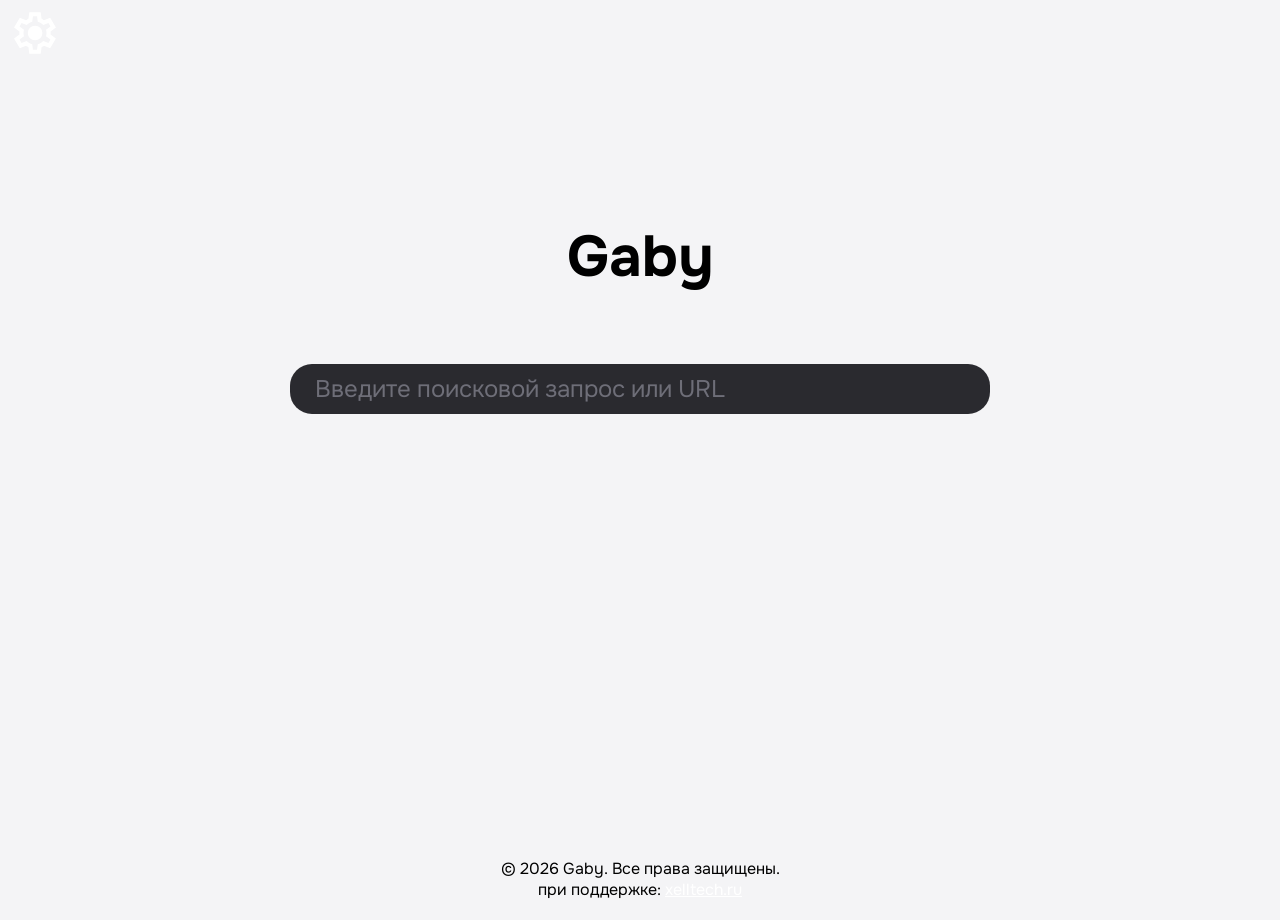
==== index.html @ 6256533e "Крупный редизайн браузера и поисковой системы. Версия : 1.1" ====
<!DOCTYPE html>
<html lang="ru">
<head>
    <meta charset="UTF-8">
    <meta name="viewport" content="width=device-width, initial-scale=1.0">
    <meta name="descripton" content="Home">
    <meta name="keywords" content="Home, Search">
    <link rel="icon" href="fhoto/G.svg">
    <link rel="stylesheet" href="style.css">
    <script src="main.js" defer type="text/javascript"></script>
    <title>Home page</title>
</head>
<body class="темная">
    <section id="informatiion">
    <h2 id="time" class="hidden2"></h2>
    <h3 id="date"></h3>
    <h3 id="curses"></h3>
    </section>
    <h1 id="gaby">Gaby</h1>
    <section id="search">
        <div id="searchValue">
    <input type="text" id="input" placeholder="Введите поисковой запрос или URL" autocomplete="off" autocapitalize="off" spellcheck="false">
    <button id="result"><svg viewBox="0 0 24 24" fill="none" stroke="#e8e8ec" stroke-width="2.2" stroke-linecap="round" stroke-linejoin="round" class="svgS">
                        <circle cx="11" cy="11" r="7"></circle>
                        <path d="M21 21l-4.35-4.35"></path>
                        </svg></button>
    </div>
    </section>
    <div id="rates"></div>
    <div id="menuDiv">
    <button id="menu">
        <svg class="svg" xmlns="http://www.w3.org/2000/svg" height="50px" viewBox="0 -960 960 960" width="50px" fill="#ffffff"><path d="m370-80-16-128q-13-5-24.5-12T307-235l-119 50L78-375l103-78q-1-7-1-13.5v-27q0-6.5 1-13.5L78-585l110-190 119 50q11-8 23-15t24-12l16-128h220l16 128q13 5 24.5 12t22.5 15l119-50 110 190-103 78q1 7 1 13.5v27q0 6.5-2 13.5l103 78-110 190-118-50q-11 8-23 15t-24 12L590-80H370Zm70-80h79l14-106q31-8 57.5-23.5T639-327l99 41 39-68-86-65q5-14 7-29.5t2-31.5q0-16-2-31.5t-7-29.5l86-65-39-68-99 42q-22-23-48.5-38.5T533-694l-13-106h-79l-14 106q-31 8-57.5 23.5T321-633l-99-41-39 68 86 64q-5 15-7 30t-2 32q0 16 2 31t7 30l-86 65 39 68 99-42q22 23 48.5 38.5T427-266l13 106Zm42-180q58 0 99-41t41-99q0-58-41-99t-99-41q-59 0-99.5 41T342-480q0 58 40.5 99t99.5 41Zm-2-140Z"/></svg>
    </button>
        <section id="list" class="hidden">
            <button id="tools">Инструменты</button>
                    <button id="Theme">Смена темы</button>
                    <label id="clockLabel">Часы
                    <input type="checkbox" id="clock" class="switcher">
                    </label>
                    <label id="dateLabel">Дата
                    <input type="checkbox" id="chDate" class="switcher">
                    </label>
                    <label id="cursLabel">Курсы валют
                    <input type="checkbox" id="chCurs" class="switcher">
                    </label>
        </section>
</div>
<footer>
   <p>© 2026 Gaby. Все права защищены.</p>
   <p>при поддержке: <a href="https://xelltech.ru/">xelltech.ru</a></p>
</footer>
    <script src="Summary.js"></script>
    <script src="browse.js" type="text/javascript"></script>
</body>
</html>
---- style.css ----
@import url('https://fonts.googleapis.com/css2?family=Onest:wght@400;500;700&display=swap');
* {
transition: all 0.3s ease;
font-family: 'Onest', 'sans-serif';
margin: 0;
padding: 0;
box-sizing: border-box;
}
body {
font-family: 'Courier New', Courier, monospace;
min-height: 100vh;
background-color: #f4f4f6;
color: #000000;
transition: all 0.6s ease;
overflow-x: hidden;
margin: 0;
padding: 0;
}
.темная {
background-color: #1a1a1d;
color: #ffffff; 
}
.скрыт {
height: 0 !important;
max-height: 0 !important;
margin: 0 !important;
padding: 0 !important;
border-width: 0 !important;
transform: translateX(-150%);
}
#calk {
margin: 5px;
border: solid black 4px;
border-radius: 5px;
max-width: 200px;
height: 60px;
font-size: 10px;
background-color: #27272700;
transition: all 0.3s ease;
}
#calk:hover {
background-color: #8c8c8c;
}
#calk:active {
transform: scale(0.95);
}
#group {
display: flex;
flex-wrap: wrap;
flex-shrink: 1;
margin-left: 7px;
margin-top: 2px;
margin-bottom: 1px;
border-radius: 10px;
max-width: 200px;
min-width: 280px;
border: solid black 5px;
background-color: rgb(120, 120, 120);
max-height: 500px;
transition: transform 0.3s ease, opacity 0.8s ease, visibility 0.8s ease, background-color 0.3s ease, max-height 0.3s ease-in-out;
}
#group:hover {
background-color: rgb(95, 95, 95)y;
}
#search {
display: flex;
flex-direction: column;
align-items: center;
justify-content: center; 
text-align: center;
padding: 10px;
margin: 60px auto 0 auto;
color: white;
max-width: 600px;
border-radius: 15px;
}
#input {
width: 700px;
height: 50px;
font-size: 24px;
background-color: #2a2a2f;
outline: none;
padding-left: 25px;
overflow: scroll;
border-radius: 22px;
border: none;
color: #6e6e78;
transition: transform 0.3s ease, background-color 0.3s ease;
}
#input::placeholder {
color: #6e6e78;
}
#sites {
display: flex;
flex-wrap: wrap;
flex-grow: 0;
margin-top: 15px;
justify-content: center;
gap: 15px;
flex-direction: row;
max-width: 600px;
height: 70px;
}
.sites {
max-width: 50px;
max-height: 50px;
border-radius: 50%;
transition: all 0.2s ease;
border: solid black 5px;
&:hover{
transform: scale(1.05);
}
&:active {
transform: scale(0.95);
    }
&:hover {
box-shadow: 5px 2px 10px rgba(0, 0, 0, 0.8);
}
}
::placeholder {
color: white;
}
h1 {
font-family: Oswald;
}
#result {
display: flex;
align-items: center;
justify-content: center;
width: 50px;
height: 50px;
position: absolute;
left: 1320px;
background: #2a2a2f;
border-radius: 50%;
font-size: 20px;
border: none;
}
.svgS {
height: 25px;
width: 25px;
}
#list {
display: flex;
flex-direction: column;
gap: 5px;
list-style: square;
padding: 5px;
background-color: #2a2a2f;
color: #ffffff;
max-width: 100px;
border-radius: 5px;
transition: transform 0.3s ease, opacity 0.4s ease, visibility 0.5s ease, background-color 0.3s ease, box-shadow 0.3s ease;
transform: translateX(0);
min-width: 150px;
width: auto;
height: auto;
&:hover {
box-shadow: 7px 5px 10px rgba(0, 0, 0, 0.8);
}
}
#list.hidden {
transform: translateX(-150%);
opacity: 0;
visibility: hidden;
}
#searchValue {
display: flex;
flex-direction: row;
flex-wrap: wrap;
}
button {
border: none;
height: 24px;
border-radius: 9px;
background: #7A7A7A;
color: #ffffff;
transition: all 0.8s ease;
&:hover {
background-color: #4d4d4d;
transition: all 0.2s ease;
transform: scale(102%);
}
}
#menu {
  /* 1. Полностью сбрасываем стили кнопки */
  padding: 0;
  border: none;
  background: transparent;
  cursor: pointer;

  width: 60px;
  height: 60px;
}

#menu img {
  width: 100%;
  height: 100%;
  transition: all 0.3s ease;
  transform-origin: center center; /* 🔑 Ось вращения ровно по центру картинки */
}

/* 3. Вращаем картинку при нажатии */
#menu:active img {
  transform: rotate(360deg);
}
#menuDiv {
position: fixed;
left: 5px;
top: 5px;
}
#time {
position: relative;
font-size: 90px;
height: auto;
text-align: center;
padding: 0;
margin-bottom: 0;
margin-top: 0px;
margin-left: 10px;
margin-right: 10px;
transition: all 0.3s ease;
}
#href {
background-color: #4d4d4d;
border: solid 3px #000000;
border-radius: 7px;
min-width: 70px;
min-height: 20px;
}
#clockLabel {
color: #ffffff;
text-align: center;
font-size: 18px;
font-weight: 500;
}
#gaby {
font-family: 'Onest', 'sans-serif';
font-size: 3.6rem;
font-weight: 700;
text-align: center;
cursor: default;
user-select: none;
}
footer {
position: absolute;
text-align: center;
left: 0;
right: 0;
bottom: 0;
}
a {
color: #ffffff;
}
#informatiion {
display: flex;
margin-left: auto;
margin-right: auto;
margin-top: 20px;
flex-direction: column;
height: 200px;
max-width: 450px;
border-radius: 15px;
text-align: center;  
padding: auto;
}
.profile {
position: absolute;
right: 8px;
top: 8px;
border-radius: 7px;
border: none;
width: 100px;
height: 40px;
background-color: #99c3ff;
}
#cursLabel {
font-size: 14px;
text-align: left;
}
@media(max-width: 780px) {
#time {
font-size: 48px;
margin-top: 5px;
margin-left: 5px;
margin-right: 5px;
transition: all 0.5s ease;
    }
#gaby {
font-size: 36px;
font-weight: 300;
margin: 40px 0 0 0 ;
}
#date {
font-size: 18px;
padding: 0;
transition: all 1s ease;
    }
#informatiion {
width: 240px;
margin: 25px auto 0 auto;
max-height: 100px;
    }
.sites {
max-width: 40px;
max-height: 40px;
    }
#input {
height: 40px;
width: auto;
font-size: 24px;
    }
#result {
position: absolute;
left: 370px;
min-width: 50px;
max-width: 70px;
font-size: 18px;
}
#sear {
width: 35px;
cursor: pointer;
height: 35px;
}
#list {
min-width: 100px;
padding-top: 0;
padding: 1px;
height: auto;
    }
#search {
margin-top: 100px;
}
#group {
min-width: 250px;
    }
}
#dateLabel {
color: #ffffff;
text-align: center;
font-size: 18px;
}
.switcher {
position: relative;
width: 50px;
padding: 2px;
float: right;
height: 24px;
border-radius: 20px;
background-color: #8f8f96;
appearance: none;
transition: all 0.3s ease;
}
.switcher:checked {
background-color: #c5882d;
transition: all 0.3s ease;transition: all 0.3s ease;
}
.switcher::before {
content: "";
transition: all 0.3s ease;
position: absolute;
width: 23px;
top: 1px;
height: 22px;
border-radius: 50%;
background-color: #ffffff;
}
.switcher:checked::before {
transform: translateX(25px);
transition: all 0.3s ease;
}
#weatherLabel {
text-align: center;
font-size: 18px;
font-weight: 500;
margin: 0;
}
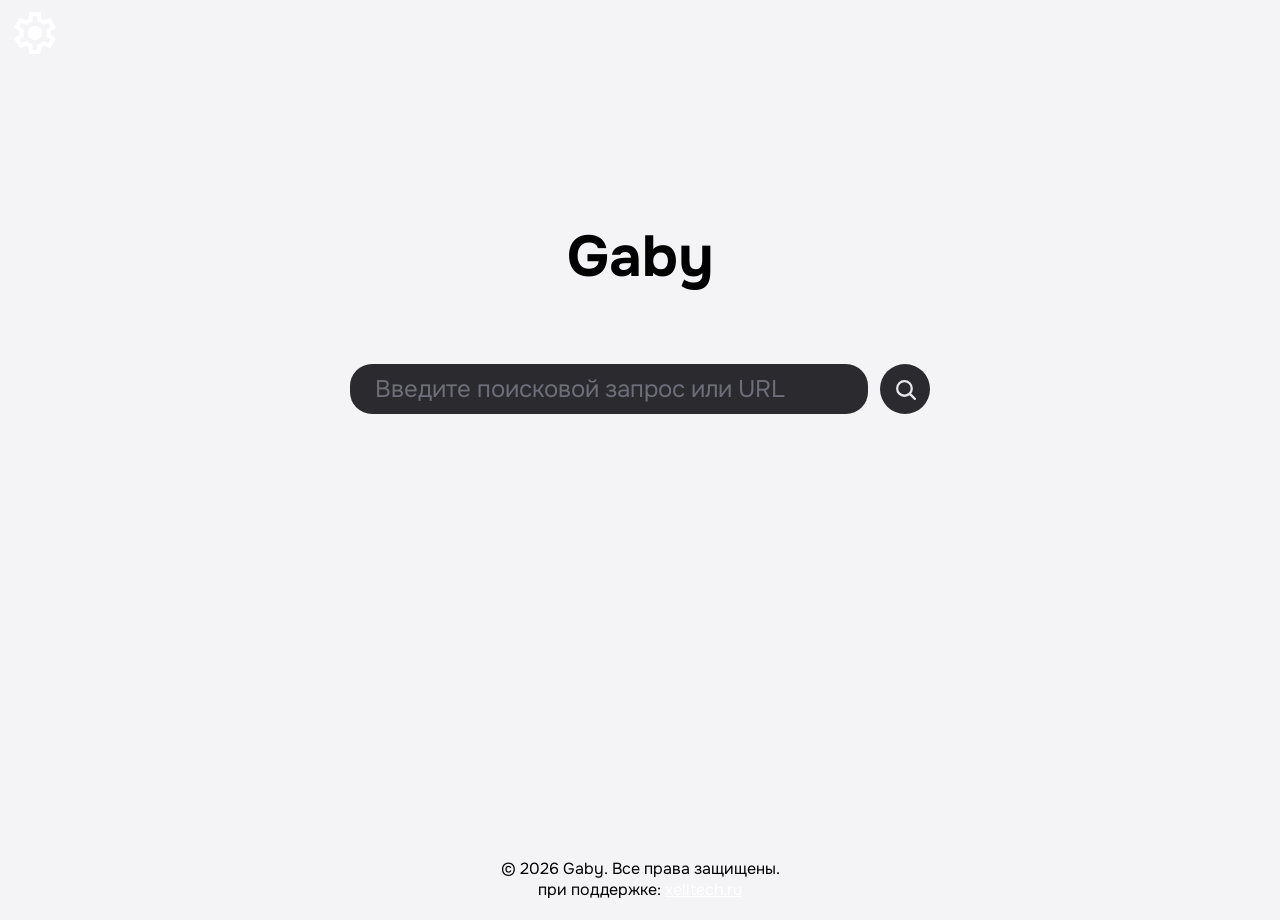
==== commit 96006a64: "Добавлен адаптив на галвную страницу и улучшены стили" ====
--- a/index.html
+++ b/index.html
@@ -3,8 +3,8 @@
 <head>
     <meta charset="UTF-8">
     <meta name="viewport" content="width=device-width, initial-scale=1.0">
-    <meta name="descripton" content="Home">
-    <meta name="keywords" content="Home, Search">
+    <meta name="descripton" content="Gaby — минималистичный браузер со встроенным ИИ, полной анонимностью и отключаемой историей. Никакой рекламы, максимальная скорость.">
+    <meta name="keywords" content="Приватный, безопасный, быстрый, простой, минималистичный">
     <link rel="icon" href="fhoto/G.svg">
     <link rel="stylesheet" href="style.css">
     <script src="main.js" defer type="text/javascript"></script>
--- a/style.css
+++ b/style.css
@@ -1,377 +1,364 @@
 @import url('https://fonts.googleapis.com/css2?family=Onest:wght@400;500;700&display=swap');
+
 * {
-transition: all 0.3s ease;
-font-family: 'Onest', 'sans-serif';
-margin: 0;
-padding: 0;
-box-sizing: border-box;
-}
+    transition: all 0.3s ease;
+    font-family: 'Onest', 'sans-serif';
+    margin: 0;
+    padding: 0;
+    box-sizing: border-box;
+}
+
 body {
-font-family: 'Courier New', Courier, monospace;
-min-height: 100vh;
-background-color: #f4f4f6;
-color: #000000;
-transition: all 0.6s ease;
-overflow-x: hidden;
-margin: 0;
-padding: 0;
-}
+    font-family: 'Courier New', Courier, monospace;
+    min-height: 100vh;
+    background-color: #f4f4f6;
+    color: #000000;
+    transition: all 0.6s ease;
+    overflow-x: hidden;
+    margin: 0;
+    padding: 0;
+}
+
 .темная {
-background-color: #1a1a1d;
-color: #ffffff; 
-}
+    background-color: #1a1a1d;
+    color: #ffffff; 
+}
+
 .скрыт {
-height: 0 !important;
-max-height: 0 !important;
-margin: 0 !important;
-padding: 0 !important;
-border-width: 0 !important;
-transform: translateX(-150%);
-}
+    height: 0 !important;
+    max-height: 0 !important;
+    margin: 0 !important;
+    padding: 0 !important;
+    border-width: 0 !important;
+    transform: translateX(-150%);
+}
+
 #calk {
-margin: 5px;
-border: solid black 4px;
-border-radius: 5px;
-max-width: 200px;
-height: 60px;
-font-size: 10px;
-background-color: #27272700;
-transition: all 0.3s ease;
-}
-#calk:hover {
-background-color: #8c8c8c;
-}
-#calk:active {
-transform: scale(0.95);
-}
+    margin: 5px;
+    border: solid black 4px;
+    border-radius: 5px;
+    max-width: 200px;
+    height: 60px;
+    font-size: 10px;
+    background-color: #27272700;
+    transition: all 0.3s ease;
+}
+
+#calk:hover { background-color: #8c8c8c; }
+#calk:active { transform: scale(0.95); }
+
 #group {
-display: flex;
-flex-wrap: wrap;
-flex-shrink: 1;
-margin-left: 7px;
-margin-top: 2px;
-margin-bottom: 1px;
-border-radius: 10px;
-max-width: 200px;
-min-width: 280px;
-border: solid black 5px;
-background-color: rgb(120, 120, 120);
-max-height: 500px;
-transition: transform 0.3s ease, opacity 0.8s ease, visibility 0.8s ease, background-color 0.3s ease, max-height 0.3s ease-in-out;
-}
-#group:hover {
-background-color: rgb(95, 95, 95)y;
-}
+    display: flex;
+    flex-wrap: wrap;
+    flex-shrink: 1;
+    margin-left: 7px;
+    margin-top: 2px;
+    margin-bottom: 1px;
+    border-radius: 10px;
+    max-width: 200px;
+    min-width: 280px;
+    border: solid black 5px;
+    background-color: rgb(120, 120, 120);
+    max-height: 500px;
+    transition: transform 0.3s ease, opacity 0.8s ease, visibility 0.8s ease, background-color 0.3s ease, max-height 0.3s ease-in-out;
+}
+
+#group:hover { background-color: rgb(95, 95, 95); }
+
 #search {
-display: flex;
-flex-direction: column;
-align-items: center;
-justify-content: center; 
-text-align: center;
-padding: 10px;
-margin: 60px auto 0 auto;
-color: white;
-max-width: 600px;
-border-radius: 15px;
-}
+    display: flex;
+    flex-direction: column;
+    align-items: center;
+    justify-content: center; 
+    text-align: center;
+    padding: 10px;
+    margin: 60px auto 0 auto;
+    color: white;
+    max-width: 600px;
+    border-radius: 15px;
+}
+
+#searchValue {
+    display: flex;
+    flex-direction: row;
+    flex-wrap: nowrap;
+    align-items: center;
+    justify-content: center;
+    gap: 12px;
+    width: 100%;
+}
+
 #input {
-width: 700px;
-height: 50px;
-font-size: 24px;
-background-color: #2a2a2f;
-outline: none;
-padding-left: 25px;
-overflow: scroll;
-border-radius: 22px;
-border: none;
-color: #6e6e78;
-transition: transform 0.3s ease, background-color 0.3s ease;
-}
-#input::placeholder {
-color: #6e6e78;
-}
+    flex: 1;
+    min-width: 0;
+    height: 50px;
+    font-size: 24px;
+    background-color: #2a2a2f;
+    outline: none;
+    padding-left: 25px;
+    overflow: scroll;
+    border-radius: 22px;
+    border: none;
+    color: #6e6e78;
+    transition: transform 0.3s ease, background-color 0.3s ease;
+}
+
+#input::placeholder { color: #6e6e78; }
+
+#result {
+    display: flex;
+    align-items: center;
+    justify-content: center;
+    width: 50px;
+    height: 50px;
+    flex-shrink: 0;
+    background: #2a2a2f;
+    border-radius: 50%;
+    font-size: 20px;
+    border: none;
+    cursor: pointer;
+}
+
+#result:hover {
+    background-color: #4d4d4d;
+    transform: scale(1.05);
+}
+
+#result:active {
+    transform: scale(0.98);
+}
+
+.svgS {
+    height: 25px;
+    width: 25px;
+}
+
 #sites {
-display: flex;
-flex-wrap: wrap;
-flex-grow: 0;
-margin-top: 15px;
-justify-content: center;
-gap: 15px;
-flex-direction: row;
-max-width: 600px;
-height: 70px;
-}
+    display: flex;
+    flex-wrap: wrap;
+    flex-grow: 0;
+    margin-top: 15px;
+    justify-content: center;
+    gap: 15px;
+    flex-direction: row;
+    max-width: 600px;
+    height: 70px;
+}
+
 .sites {
-max-width: 50px;
-max-height: 50px;
-border-radius: 50%;
-transition: all 0.2s ease;
-border: solid black 5px;
-&:hover{
-transform: scale(1.05);
-}
-&:active {
-transform: scale(0.95);
-    }
-&:hover {
-box-shadow: 5px 2px 10px rgba(0, 0, 0, 0.8);
-}
-}
-::placeholder {
-color: white;
-}
-h1 {
-font-family: Oswald;
-}
-#result {
-display: flex;
-align-items: center;
-justify-content: center;
-width: 50px;
-height: 50px;
-position: absolute;
-left: 1320px;
-background: #2a2a2f;
-border-radius: 50%;
-font-size: 20px;
-border: none;
-}
-.svgS {
-height: 25px;
-width: 25px;
-}
+    max-width: 50px;
+    max-height: 50px;
+    border-radius: 50%;
+    transition: all 0.2s ease;
+    border: solid black 5px;
+}
+
+.sites:hover {
+    transform: scale(1.05);
+    box-shadow: 5px 2px 10px rgba(0, 0, 0, 0.8);
+}
+
+.sites:active { transform: scale(0.95); }
+
+::placeholder { color: white; }
+
+h1 { font-family: Oswald; }
+
 #list {
-display: flex;
-flex-direction: column;
-gap: 5px;
-list-style: square;
-padding: 5px;
-background-color: #2a2a2f;
-color: #ffffff;
-max-width: 100px;
-border-radius: 5px;
-transition: transform 0.3s ease, opacity 0.4s ease, visibility 0.5s ease, background-color 0.3s ease, box-shadow 0.3s ease;
-transform: translateX(0);
-min-width: 150px;
-width: auto;
-height: auto;
-&:hover {
-box-shadow: 7px 5px 10px rgba(0, 0, 0, 0.8);
-}
-}
+    display: flex;
+    flex-direction: column;
+    gap: 5px;
+    list-style: square;
+    padding: 5px;
+    background-color: #2a2a2f;
+    color: #ffffff;
+    max-width: 100px;
+    border-radius: 5px;
+    transition: transform 0.3s ease, opacity 0.4s ease, visibility 0.5s ease, background-color 0.3s ease, box-shadow 0.3s ease;
+    transform: translateX(0);
+    min-width: 150px;
+    width: auto;
+    height: auto;
+}
+
+#list:hover { box-shadow: 7px 5px 10px rgba(0, 0, 0, 0.8); }
+
 #list.hidden {
-transform: translateX(-150%);
-opacity: 0;
-visibility: hidden;
-}
-#searchValue {
-display: flex;
-flex-direction: row;
-flex-wrap: wrap;
-}
+    transform: translateX(-150%);
+    opacity: 0;
+    visibility: hidden;
+}
+
 button {
-border: none;
-height: 24px;
-border-radius: 9px;
-background: #7A7A7A;
-color: #ffffff;
-transition: all 0.8s ease;
-&:hover {
-background-color: #4d4d4d;
-transition: all 0.2s ease;
-transform: scale(102%);
-}
-}
+    border: none;
+    height: 24px;
+    border-radius: 9px;
+    background: #7A7A7A;
+    color: #ffffff;
+    transition: all 0.8s ease;
+}
+
+button:hover {
+    background-color: #4d4d4d;
+    transition: all 0.2s ease;
+    transform: scale(102%);
+}
+
 #menu {
-  /* 1. Полностью сбрасываем стили кнопки */
-  padding: 0;
-  border: none;
-  background: transparent;
-  cursor: pointer;
-
-  width: 60px;
-  height: 60px;
+    padding: 0;
+    border: none;
+    background: transparent;
+    cursor: pointer;
+    width: 60px;
+    height: 60px;
 }
 
 #menu img {
-  width: 100%;
-  height: 100%;
-  transition: all 0.3s ease;
-  transform-origin: center center; /* 🔑 Ось вращения ровно по центру картинки */
-}
-
-/* 3. Вращаем картинку при нажатии */
-#menu:active img {
-  transform: rotate(360deg);
-}
+    width: 100%;
+    height: 100%;
+    transition: all 0.3s ease;
+    transform-origin: center center;
+}
+
+#menu:active img { transform: rotate(360deg); }
+
 #menuDiv {
-position: fixed;
-left: 5px;
-top: 5px;
-}
+    position: fixed;
+    left: 5px;
+    top: 5px;
+    z-index: 100;
+}
+
 #time {
-position: relative;
-font-size: 90px;
-height: auto;
-text-align: center;
-padding: 0;
-margin-bottom: 0;
-margin-top: 0px;
-margin-left: 10px;
-margin-right: 10px;
-transition: all 0.3s ease;
-}
+    position: relative;
+    font-size: 90px;
+    height: auto;
+    text-align: center;
+    padding: 0;
+    margin-bottom: 0;
+    margin-top: 0px;
+    margin-left: 10px;
+    margin-right: 10px;
+    transition: all 0.3s ease;
+}
+
 #href {
-background-color: #4d4d4d;
-border: solid 3px #000000;
-border-radius: 7px;
-min-width: 70px;
-min-height: 20px;
-}
+    background-color: #4d4d4d;
+    border: solid 3px #000000;
+    border-radius: 7px;
+    min-width: 70px;
+    min-height: 20px;
+}
+
 #clockLabel {
-color: #ffffff;
-text-align: center;
-font-size: 18px;
-font-weight: 500;
-}
+    color: #ffffff;
+    text-align: center;
+    font-size: 18px;
+    font-weight: 500;
+}
+
 #gaby {
-font-family: 'Onest', 'sans-serif';
-font-size: 3.6rem;
-font-weight: 700;
-text-align: center;
-cursor: default;
-user-select: none;
-}
+    font-family: 'Onest', 'sans-serif';
+    font-size: 3.6rem;
+    font-weight: 700;
+    text-align: center;
+    cursor: default;
+    user-select: none;
+}
+
 footer {
-position: absolute;
-text-align: center;
-left: 0;
-right: 0;
-bottom: 0;
-}
-a {
-color: #ffffff;
-}
+    position: absolute;
+    text-align: center;
+    left: 0;
+    right: 0;
+    bottom: 0;
+}
+
+a { color: #ffffff; }
+
 #informatiion {
-display: flex;
-margin-left: auto;
-margin-right: auto;
-margin-top: 20px;
-flex-direction: column;
-height: 200px;
-max-width: 450px;
-border-radius: 15px;
-text-align: center;  
-padding: auto;
-}
+    display: flex;
+    margin-left: auto;
+    margin-right: auto;
+    margin-top: 20px;
+    flex-direction: column;
+    height: 200px;
+    max-width: 450px;
+    border-radius: 15px;
+    text-align: center;  
+    padding: auto;
+}
+
 .profile {
-position: absolute;
-right: 8px;
-top: 8px;
-border-radius: 7px;
-border: none;
-width: 100px;
-height: 40px;
-background-color: #99c3ff;
-}
+    position: absolute;
+    right: 8px;
+    top: 8px;
+    border-radius: 7px;
+    border: none;
+    width: 100px;
+    height: 40px;
+    background-color: #99c3ff;
+}
+
 #cursLabel {
-font-size: 14px;
-text-align: left;
-}
-@media(max-width: 780px) {
-#time {
-font-size: 48px;
-margin-top: 5px;
-margin-left: 5px;
-margin-right: 5px;
-transition: all 0.5s ease;
-    }
-#gaby {
-font-size: 36px;
-font-weight: 300;
-margin: 40px 0 0 0 ;
-}
-#date {
-font-size: 18px;
-padding: 0;
-transition: all 1s ease;
-    }
-#informatiion {
-width: 240px;
-margin: 25px auto 0 auto;
-max-height: 100px;
-    }
-.sites {
-max-width: 40px;
-max-height: 40px;
-    }
-#input {
-height: 40px;
-width: auto;
-font-size: 24px;
-    }
-#result {
-position: absolute;
-left: 370px;
-min-width: 50px;
-max-width: 70px;
-font-size: 18px;
-}
-#sear {
-width: 35px;
-cursor: pointer;
-height: 35px;
-}
-#list {
-min-width: 100px;
-padding-top: 0;
-padding: 1px;
-height: auto;
-    }
-#search {
-margin-top: 100px;
-}
-#group {
-min-width: 250px;
-    }
-}
+    font-size: 14px;
+    text-align: left;
+}
+
 #dateLabel {
-color: #ffffff;
-text-align: center;
-font-size: 18px;
-}
+    color: #ffffff;
+    text-align: center;
+    font-size: 18px;
+}
+
 .switcher {
-position: relative;
-width: 50px;
-padding: 2px;
-float: right;
-height: 24px;
-border-radius: 20px;
-background-color: #8f8f96;
-appearance: none;
-transition: all 0.3s ease;
-}
+    position: relative;
+    width: 50px;
+    padding: 2px;
+    float: right;
+    height: 24px;
+    border-radius: 20px;
+    background-color: #8f8f96;
+    appearance: none;
+    transition: all 0.3s ease;
+}
+
 .switcher:checked {
-background-color: #c5882d;
-transition: all 0.3s ease;transition: all 0.3s ease;
-}
+    background-color: #c5882d;
+    transition: all 0.3s ease;
+}
+
 .switcher::before {
-content: "";
-transition: all 0.3s ease;
-position: absolute;
-width: 23px;
-top: 1px;
-height: 22px;
-border-radius: 50%;
-background-color: #ffffff;
-}
-.switcher:checked::before {
-transform: translateX(25px);
-transition: all 0.3s ease;
-}
+    content: "";
+    transition: all 0.3s ease;
+    position: absolute;
+    width: 23px;
+    top: 1px;
+    height: 22px;
+    border-radius: 50%;
+    background-color: #ffffff;
+}
+
+.switcher:checked::before { transform: translateX(25px); }
+
 #weatherLabel {
-text-align: center;
-font-size: 18px;
-font-weight: 500;
-margin: 0;
+    text-align: center;
+    font-size: 18px;
+    font-weight: 500;
+    margin: 0;
+}
+
+/* ========== ТОЛЬКО ТЕЛЕФОНЫ (до 780px) ========== */
+@media (max-width: 780px) {
+    #search { margin-top: 80px; }
+    #searchValue { gap: 8px; }
+    #input { height: 40px; font-size: 16px; padding-left: 15px; }
+    #result { width: 40px; height: 40px; }
+    .svgS { height: 20px; width: 20px; }
+    #gaby { font-size: 36px; margin-top: 30px; }
+    #time { font-size: 48px; }
+    .sites { max-width: 40px; max-height: 40px; }
+    #sites { gap: 10px; }
+    #list { min-width: 120px; }
+    #cursLabel, #clockLabel, #dateLabel { font-size: 14px; }
 }
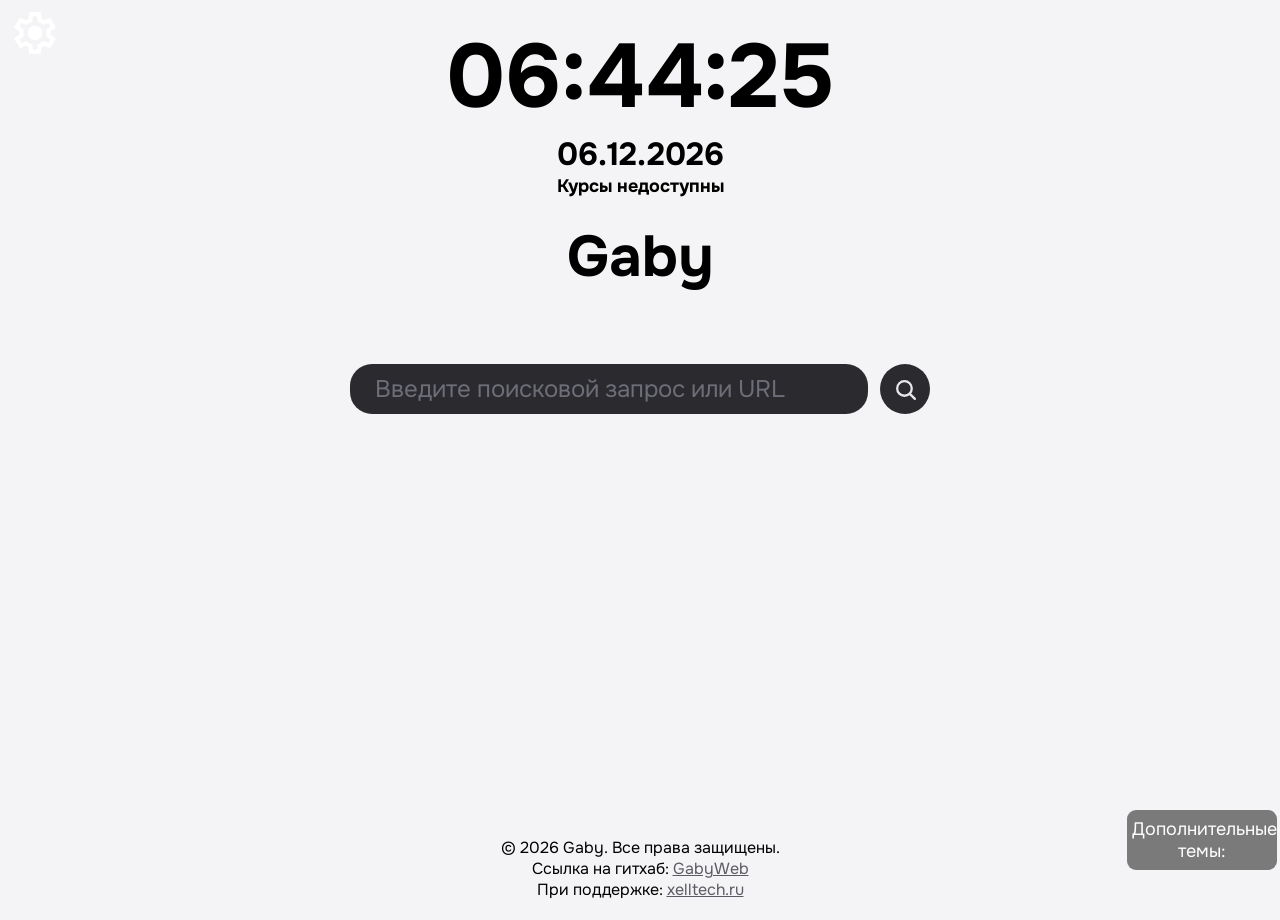
==== commit ed2e3bdb: "Добавлена новая функция, смена кастомный тем. Версияя: 1.1" ====
--- a/index.html
+++ b/index.html
@@ -18,22 +18,23 @@
     </section>
     <h1 id="gaby">Gaby</h1>
     <section id="search">
-        <div id="searchValue">
+        <section id="searchValue">
     <input type="text" id="input" placeholder="Введите поисковой запрос или URL" autocomplete="off" autocapitalize="off" spellcheck="false">
     <button id="result"><svg viewBox="0 0 24 24" fill="none" stroke="#e8e8ec" stroke-width="2.2" stroke-linecap="round" stroke-linejoin="round" class="svgS">
                         <circle cx="11" cy="11" r="7"></circle>
                         <path d="M21 21l-4.35-4.35"></path>
                         </svg></button>
-    </div>
+        </section>
     </section>
     <div id="rates"></div>
-    <div id="menuDiv">
+    <section id="menuDiv">
     <button id="menu">
         <svg class="svg" xmlns="http://www.w3.org/2000/svg" height="50px" viewBox="0 -960 960 960" width="50px" fill="#ffffff"><path d="m370-80-16-128q-13-5-24.5-12T307-235l-119 50L78-375l103-78q-1-7-1-13.5v-27q0-6.5 1-13.5L78-585l110-190 119 50q11-8 23-15t24-12l16-128h220l16 128q13 5 24.5 12t22.5 15l119-50 110 190-103 78q1 7 1 13.5v27q0 6.5-2 13.5l103 78-110 190-118-50q-11 8-23 15t-24 12L590-80H370Zm70-80h79l14-106q31-8 57.5-23.5T639-327l99 41 39-68-86-65q5-14 7-29.5t2-31.5q0-16-2-31.5t-7-29.5l86-65-39-68-99 42q-22-23-48.5-38.5T533-694l-13-106h-79l-14 106q-31 8-57.5 23.5T321-633l-99-41-39 68 86 64q-5 15-7 30t-2 32q0 16 2 31t7 30l-86 65 39 68 99-42q22 23 48.5 38.5T427-266l13 106Zm42-180q58 0 99-41t41-99q0-58-41-99t-99-41q-59 0-99.5 41T342-480q0 58 40.5 99t99.5 41Zm-2-140Z"/></svg>
     </button>
         <section id="list" class="hidden">
-            <button id="tools">Инструменты</button>
-                    <button id="Theme">Смена темы</button>
+                    <label id="themeLabel">Темная тема
+                    <input type="checkbox" id="Theme" class="switcher">
+                    </label>
                     <label id="clockLabel">Часы
                     <input type="checkbox" id="clock" class="switcher">
                     </label>
@@ -44,10 +45,21 @@
                     <input type="checkbox" id="chCurs" class="switcher">
                     </label>
         </section>
-</div>
+    </section>
+    <button id="themes">Дополнительные темы:</button>
+    <section id="divthemes" class="hidden">
+        <aside class="item">Темная</aside>
+        <aside class="item">Светлая</aside>
+        <aside class="item">Светло синяя</aside>
+        <aside class="item">Светло зеленая</aside>
+        <aside class="item">Светло желтая</aside>
+        <aside class="item">Фиолетовая</aside>
+        
+    </section>
 <footer>
    <p>© 2026 Gaby. Все права защищены.</p>
-   <p>при поддержке: <a href="https://xelltech.ru/">xelltech.ru</a></p>
+   <p>Ссылка на гитхаб: <a href="https://github.com/banerlung/Gaby_Web">GabyWeb</a></p>
+   <p>При поддержке: <a href="https://xelltech.ru/">xelltech.ru</a></p>
 </footer>
     <script src="Summary.js"></script>
     <script src="browse.js" type="text/javascript"></script>
--- a/style.css
+++ b/style.css
@@ -19,7 +19,7 @@
     padding: 0;
 }
 
-.темная {
+.dark {
     background-color: #1a1a1d;
     color: #ffffff; 
 }
@@ -172,12 +172,10 @@
     padding: 5px;
     background-color: #2a2a2f;
     color: #ffffff;
-    max-width: 100px;
+    min-width: 160px;
     border-radius: 5px;
     transition: transform 0.3s ease, opacity 0.4s ease, visibility 0.5s ease, background-color 0.3s ease, box-shadow 0.3s ease;
     transform: translateX(0);
-    min-width: 150px;
-    width: auto;
     height: auto;
 }
 
@@ -203,7 +201,9 @@
     transition: all 0.2s ease;
     transform: scale(102%);
 }
-
+label {
+float: left;
+}
 #menu {
     padding: 0;
     border: none;
@@ -251,7 +251,6 @@
 }
 
 #clockLabel {
-    color: #ffffff;
     text-align: center;
     font-size: 18px;
     font-weight: 500;
@@ -274,7 +273,7 @@
     bottom: 0;
 }
 
-a { color: #ffffff; }
+a { color: #5b5b63; }
 
 #informatiion {
     display: flex;
@@ -306,7 +305,6 @@
 }
 
 #dateLabel {
-    color: #ffffff;
     text-align: center;
     font-size: 18px;
 }
@@ -348,7 +346,102 @@
     margin: 0;
 }
 
-/* ========== ТОЛЬКО ТЕЛЕФОНЫ (до 780px) ========== */
+#themeLabel {
+margin-bottom: 15px;
+}
+#themes {
+position: absolute;
+bottom: 30px;
+right: 3px;
+z-index: 3;
+width: 150px;
+cursor: pointer;
+height: 60px;
+font-size: 18px;
+padding: 5px;
+}
+#divthemes {
+position: absolute;
+bottom: 100px;
+padding: 20px;
+right:  5px;
+width: 300px;
+height: 250px;
+background-color: #51515a;
+border-radius: 15px;
+display: grid;
+grid-template-columns: repeat(2, 1fr); /* 3 столбца одинаковой ширины */
+grid-template-rows: repeat(2, 60px);
+gap: 15px;
+}
+.item {
+background-color: #7a7a86;
+width: 130px;
+cursor: pointer;
+height: 60px;
+display: flex;
+justify-content: center;
+align-items: center;
+border-radius: 7px;
+&:hover {
+background-color: #626269;
+    }
+}
+.hidden { 
+opacity: 0;
+visibility: hidden;
+}
+/* ========== ДОПОЛНИТЕЛЬНЫЕ ТЕМЫ ========== */
+body.light-cyan {
+    background: linear-gradient(135deg, #b8e1fc, #d0f0fd);
+    color: #023b66;
+}
+body.light-cyan #input,
+body.light-cyan #result,
+body.light-cyan #list,
+body.light-cyan .item,
+body.light-cyan #divthemes {
+    background-color: #ffffffd0;
+    color: #023b66;
+}
+body.light-green {
+    background: linear-gradient(135deg, #b9fbc0, #a3e4a7);
+    color: #0a3b14;
+}
+body.light-green #input,
+body.light-green #result,
+body.light-green #list,
+body.light-green .item,
+body.light-green #divthemes {
+    background-color: #ffffffd0;
+    color: #0a3b14;
+}
+
+body.light-yellow {
+    background: linear-gradient(135deg, #fff0b5, #ffe084);
+    color: #6b4c00;
+}
+body.light-yellow #input,
+body.light-yellow #result,
+body.light-yellow #list,
+body.light-yellow .item,
+body.light-yellow #divthemes {
+    background-color: #ffffffd0;
+    color: #6b4c00;
+}
+
+body.purple {
+    background: linear-gradient(135deg, #d9b4ff, #c085f0);
+    color: #2a004d;
+}
+body.purple #input,
+body.purple #result,
+body.purple #list,
+body.purple .item,
+body.purple #divthemes {
+    background-color: #ffffffd0;
+    color: #2a004d;
+}
 @media (max-width: 780px) {
     #search { margin-top: 80px; }
     #searchValue { gap: 8px; }
@@ -360,5 +453,5 @@
     .sites { max-width: 40px; max-height: 40px; }
     #sites { gap: 10px; }
     #list { min-width: 120px; }
-    #cursLabel, #clockLabel, #dateLabel { font-size: 14px; }
+    #cursLabel, #clockLabel, #dateLabel { font-size: 14px;}
 }
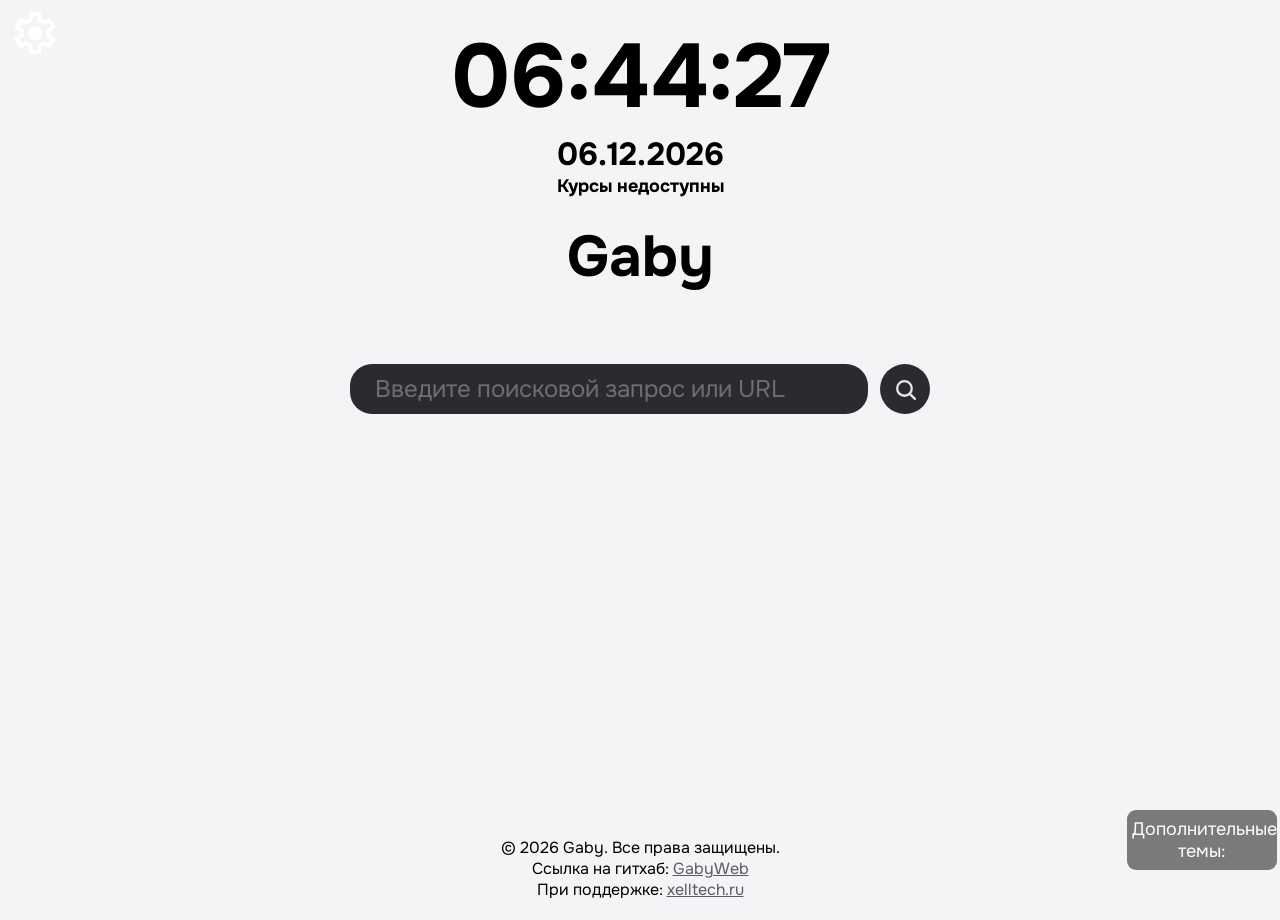
==== commit bd55707a: "оптимизация" ====
--- a/index.html
+++ b/index.html
@@ -32,9 +32,6 @@
         <svg class="svg" xmlns="http://www.w3.org/2000/svg" height="50px" viewBox="0 -960 960 960" width="50px" fill="#ffffff"><path d="m370-80-16-128q-13-5-24.5-12T307-235l-119 50L78-375l103-78q-1-7-1-13.5v-27q0-6.5 1-13.5L78-585l110-190 119 50q11-8 23-15t24-12l16-128h220l16 128q13 5 24.5 12t22.5 15l119-50 110 190-103 78q1 7 1 13.5v27q0 6.5-2 13.5l103 78-110 190-118-50q-11 8-23 15t-24 12L590-80H370Zm70-80h79l14-106q31-8 57.5-23.5T639-327l99 41 39-68-86-65q5-14 7-29.5t2-31.5q0-16-2-31.5t-7-29.5l86-65-39-68-99 42q-22-23-48.5-38.5T533-694l-13-106h-79l-14 106q-31 8-57.5 23.5T321-633l-99-41-39 68 86 64q-5 15-7 30t-2 32q0 16 2 31t7 30l-86 65 39 68 99-42q22 23 48.5 38.5T427-266l13 106Zm42-180q58 0 99-41t41-99q0-58-41-99t-99-41q-59 0-99.5 41T342-480q0 58 40.5 99t99.5 41Zm-2-140Z"/></svg>
     </button>
         <section id="list" class="hidden">
-                    <label id="themeLabel">Темная тема
-                    <input type="checkbox" id="Theme" class="switcher">
-                    </label>
                     <label id="clockLabel">Часы
                     <input type="checkbox" id="clock" class="switcher">
                     </label>
--- a/style.css
+++ b/style.css
@@ -454,4 +454,6 @@
     #sites { gap: 10px; }
     #list { min-width: 120px; }
     #cursLabel, #clockLabel, #dateLabel { font-size: 14px;}
+    #divthemes { display: none; }
+    #themes {display: none;}
 }
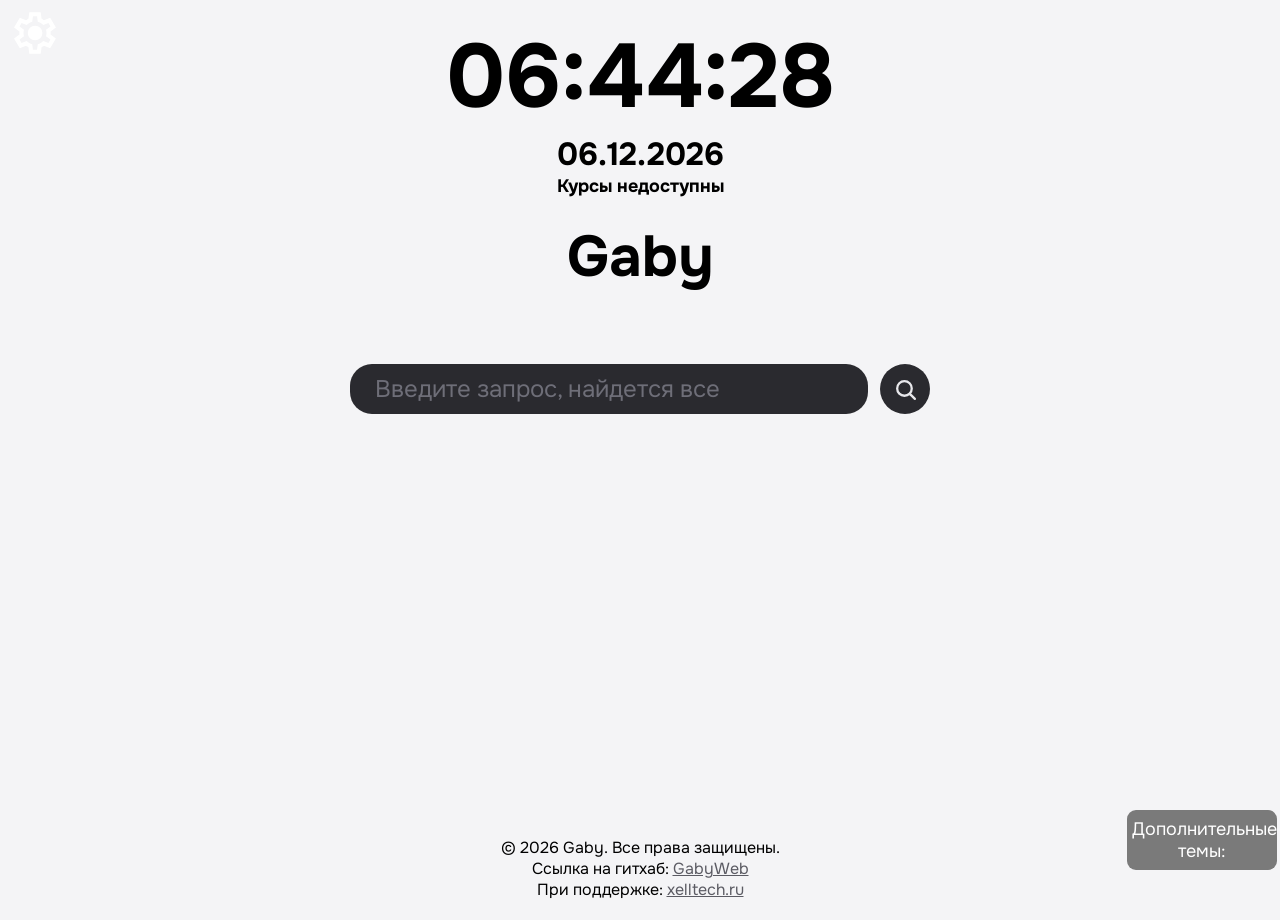
==== commit 8a92b803: "Исправен баг со стилями" ====
--- a/index.html
+++ b/index.html
@@ -19,7 +19,7 @@
     <h1 id="gaby">Gaby</h1>
     <section id="search">
         <section id="searchValue">
-    <input type="text" id="input" placeholder="Введите поисковой запрос или URL" autocomplete="off" autocapitalize="off" spellcheck="false">
+    <input type="text" id="input" placeholder="Введите запрос, найдется все" autocomplete="off" autocapitalize="off" spellcheck="false">
     <button id="result"><svg viewBox="0 0 24 24" fill="none" stroke="#e8e8ec" stroke-width="2.2" stroke-linecap="round" stroke-linejoin="round" class="svgS">
                         <circle cx="11" cy="11" r="7"></circle>
                         <path d="M21 21l-4.35-4.35"></path>
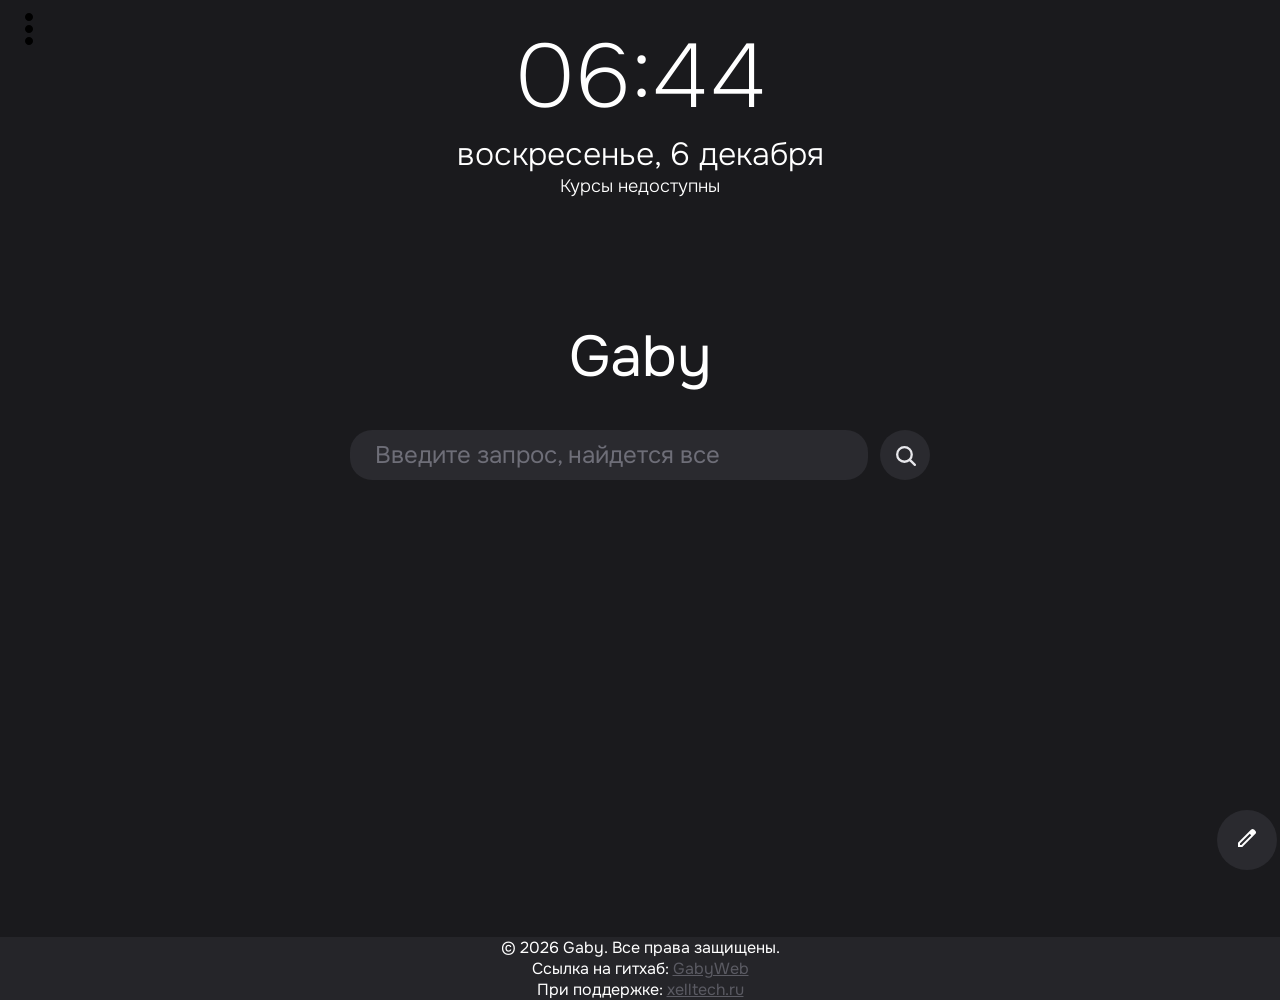
==== commit 2359f515: "Изменен формат временя и даты, также исправлен баг с отоброжением иконок, оптимизация" ====
--- a/index.html
+++ b/index.html
@@ -3,14 +3,26 @@
 <head>
     <meta charset="UTF-8">
     <meta name="viewport" content="width=device-width, initial-scale=1.0">
-    <meta name="descripton" content="Gaby — минималистичный браузер со встроенным ИИ, полной анонимностью и отключаемой историей. Никакой рекламы, максимальная скорость.">
-    <meta name="keywords" content="Приватный, безопасный, быстрый, простой, минималистичный">
+    <title>Gaby — приватный браузер</title>
+    <meta name="description" content="Gaby — минималистичный браузер со встроенным ИИ, полной анонимностью и отключаемой историей. Без рекламы и слежки.">
+    <meta name="keywords" content="приватный браузер, анонимный браузер, быстрый браузер, Gaby, встроенный ИИ, без рекламы">
+    <meta name="author" content="banerlung">
+    <meta name="robots" content="index, follow">
+    <meta property="og:title" content="Gaby — приватный браузер со встроенным ИИ">
+    <meta property="og:description" content="Минималистичный браузер без рекламы и слежки. Встроенный ИИ, вкладки, закладки, тёмная тема.">
+    <meta property="og:image" content="fhoto/G.svg">
+    <meta property="og:url" content="https://gabyweb.ru">
+    <meta property="og:type" content="website">
+    <meta name="twitter:card" content="summary_large_image">
+    <meta name="twitter:title" content="Gaby — приватный браузер">
+    <meta name="twitter:description" content="Быстрый, приватный браузер со встроенным ИИ. Без рекламы и слежки.">
+    <meta name="twitter:image" content="fhoto/G.svg">
     <link rel="icon" href="fhoto/G.svg">
     <link rel="stylesheet" href="style.css">
     <script src="main.js" defer type="text/javascript"></script>
     <title>Home page</title>
 </head>
-<body class="темная">
+<body class="dark">
     <section id="informatiion">
     <h2 id="time" class="hidden2"></h2>
     <h3 id="date"></h3>
@@ -20,16 +32,12 @@
     <section id="search">
         <section id="searchValue">
     <input type="text" id="input" placeholder="Введите запрос, найдется все" autocomplete="off" autocapitalize="off" spellcheck="false">
-    <button id="result"><svg viewBox="0 0 24 24" fill="none" stroke="#e8e8ec" stroke-width="2.2" stroke-linecap="round" stroke-linejoin="round" class="svgS">
-                        <circle cx="11" cy="11" r="7"></circle>
-                        <path d="M21 21l-4.35-4.35"></path>
-                        </svg></button>
-        </section>
+    <button id="result"><svg viewBox="0 0 24 24" fill="none" stroke="#e8e8ec"  id="themeB" stroke-width="2.2" stroke-linecap="round" stroke-linejoin="round" class="svgS"><circle cx="11" cy="11" r="7"></circle><path d="M21 21l-4.35-4.35"></path></svg></button>
     </section>
-    <div id="rates"></div>
+    </section>
     <section id="menuDiv">
     <button id="menu">
-        <svg class="svg" xmlns="http://www.w3.org/2000/svg" height="50px" viewBox="0 -960 960 960" width="50px" fill="#ffffff"><path d="m370-80-16-128q-13-5-24.5-12T307-235l-119 50L78-375l103-78q-1-7-1-13.5v-27q0-6.5 1-13.5L78-585l110-190 119 50q11-8 23-15t24-12l16-128h220l16 128q13 5 24.5 12t22.5 15l119-50 110 190-103 78q1 7 1 13.5v27q0 6.5-2 13.5l103 78-110 190-118-50q-11 8-23 15t-24 12L590-80H370Zm70-80h79l14-106q31-8 57.5-23.5T639-327l99 41 39-68-86-65q5-14 7-29.5t2-31.5q0-16-2-31.5t-7-29.5l86-65-39-68-99 42q-22-23-48.5-38.5T533-694l-13-106h-79l-14 106q-31 8-57.5 23.5T321-633l-99-41-39 68 86 64q-5 15-7 30t-2 32q0 16 2 31t7 30l-86 65 39 68 99-42q22 23 48.5 38.5T427-266l13 106Zm42-180q58 0 99-41t41-99q0-58-41-99t-99-41q-59 0-99.5 41T342-480q0 58 40.5 99t99.5 41Zm-2-140Z"/></svg>
+        <svg xmlns="http://www.w3.org/2000/svg" height="48px" viewBox="0 -960 960 960" width="48px" id ="icon"><path d="M480-160q-33 0-56.5-23.5T400-240q0-33 23.5-56.5T480-320q33 0 56.5 23.5T560-240q0 33-23.5 56.5T480-160Zm0-240q-33 0-56.5-23.5T400-480q0-33 23.5-56.5T480-560q33 0 56.5 23.5T560-480q0 33-23.5 56.5T480-400Zm0-240q-33 0-56.5-23.5T400-720q0-33 23.5-56.5T480-800q33 0 56.5 23.5T560-720q0 33-23.5 56.5T480-640Z"/></svg>
     </button>
         <section id="list" class="hidden">
                     <label id="clockLabel">Часы
@@ -43,7 +51,7 @@
                     </label>
         </section>
     </section>
-    <button id="themes">Дополнительные темы:</button>
+    <button id="themes"><svg xmlns="http://www.w3.org/2000/svg" height="24px" viewBox="0 -960 960 960" width="24px" fill="#ffffff"><path d="M200-200h57l391-391-57-57-391 391v57Zm-80 80v-170l528-527q12-11 26.5-17t30.5-6q16 0 31 6t26 18l55 56q12 11 17.5 26t5.5 30q0 16-5.5 30.5T817-647L290-120H120Zm640-584-56-56 56 56Zm-141 85-28-29 57 57-29-28Z"/></svg></button>
     <section id="divthemes" class="hidden">
         <aside class="item">Темная</aside>
         <aside class="item">Светлая</aside>
--- a/style.css
+++ b/style.css
@@ -6,14 +6,22 @@
     margin: 0;
     padding: 0;
     box-sizing: border-box;
-}
-
+    border: none;
+}
+.itemS {
+border: none;
+border-radius: 50%;
+width: 50px;
+height: 50px;
+display: flex;
+align-items: center;
+justify-content: center;
+}
 body {
     font-family: 'Courier New', Courier, monospace;
-    min-height: 100vh;
+    height: 100vh;
     background-color: #f4f4f6;
     color: #000000;
-    transition: all 0.6s ease;
     overflow-x: hidden;
     margin: 0;
     padding: 0;
@@ -72,8 +80,7 @@
     justify-content: center; 
     text-align: center;
     padding: 10px;
-    margin: 60px auto 0 auto;
-    color: white;
+    margin: 200px auto 0 auto;
     max-width: 600px;
     border-radius: 15px;
 }
@@ -192,8 +199,7 @@
     height: 24px;
     border-radius: 9px;
     background: #7A7A7A;
-    color: #ffffff;
-    transition: all 0.8s ease;
+    color: #8e8e99;
 }
 
 button:hover {
@@ -209,8 +215,6 @@
     border: none;
     background: transparent;
     cursor: pointer;
-    width: 60px;
-    height: 60px;
 }
 
 #menu img {
@@ -235,6 +239,7 @@
     height: auto;
     text-align: center;
     padding: 0;
+    font-weight: 200;
     margin-bottom: 0;
     margin-top: 0px;
     margin-left: 10px;
@@ -257,10 +262,14 @@
 }
 
 #gaby {
+    text-align: center;
     font-family: 'Onest', 'sans-serif';
     font-size: 3.6rem;
-    font-weight: 700;
-    text-align: center;
+    font-weight: 400;
+    margin-top: 100px;
+    position: absolute;
+    left: 0;
+    right: 0;
     cursor: default;
     user-select: none;
 }
@@ -269,8 +278,9 @@
     position: absolute;
     text-align: center;
     left: 0;
+    background-color: #252529;
     right: 0;
-    bottom: 0;
+    bottom: -100px;
 }
 
 a { color: #5b5b63; }
@@ -303,12 +313,18 @@
     font-size: 14px;
     text-align: left;
 }
-
+#curses {
+font-weight: 300;
+}
 #dateLabel {
     text-align: center;
     font-size: 18px;
 }
-
+#date {
+font-weight: 300;
+padding: 0;
+margin: 0;
+}
 .switcher {
     position: relative;
     width: 50px;
@@ -316,7 +332,7 @@
     float: right;
     height: 24px;
     border-radius: 20px;
-    background-color: #8f8f96;
+    background-color: #696969;
     appearance: none;
     transition: all 0.3s ease;
 }
@@ -338,14 +354,6 @@
 }
 
 .switcher:checked::before { transform: translateX(25px); }
-
-#weatherLabel {
-    text-align: center;
-    font-size: 18px;
-    font-weight: 500;
-    margin: 0;
-}
-
 #themeLabel {
 margin-bottom: 15px;
 }
@@ -353,11 +361,12 @@
 position: absolute;
 bottom: 30px;
 right: 3px;
-z-index: 3;
-width: 150px;
+border-radius: 50%;
+width: 60px;
 cursor: pointer;
 height: 60px;
 font-size: 18px;
+background-color: #2a2a2f;
 padding: 5px;
 }
 #divthemes {
@@ -367,7 +376,7 @@
 right:  5px;
 width: 300px;
 height: 250px;
-background-color: #51515a;
+background-color: #2a2a2f;
 border-radius: 15px;
 display: grid;
 grid-template-columns: repeat(2, 1fr); /* 3 столбца одинаковой ширины */
@@ -375,7 +384,7 @@
 gap: 15px;
 }
 .item {
-background-color: #7a7a86;
+background-color: #5d5d66;
 width: 130px;
 cursor: pointer;
 height: 60px;
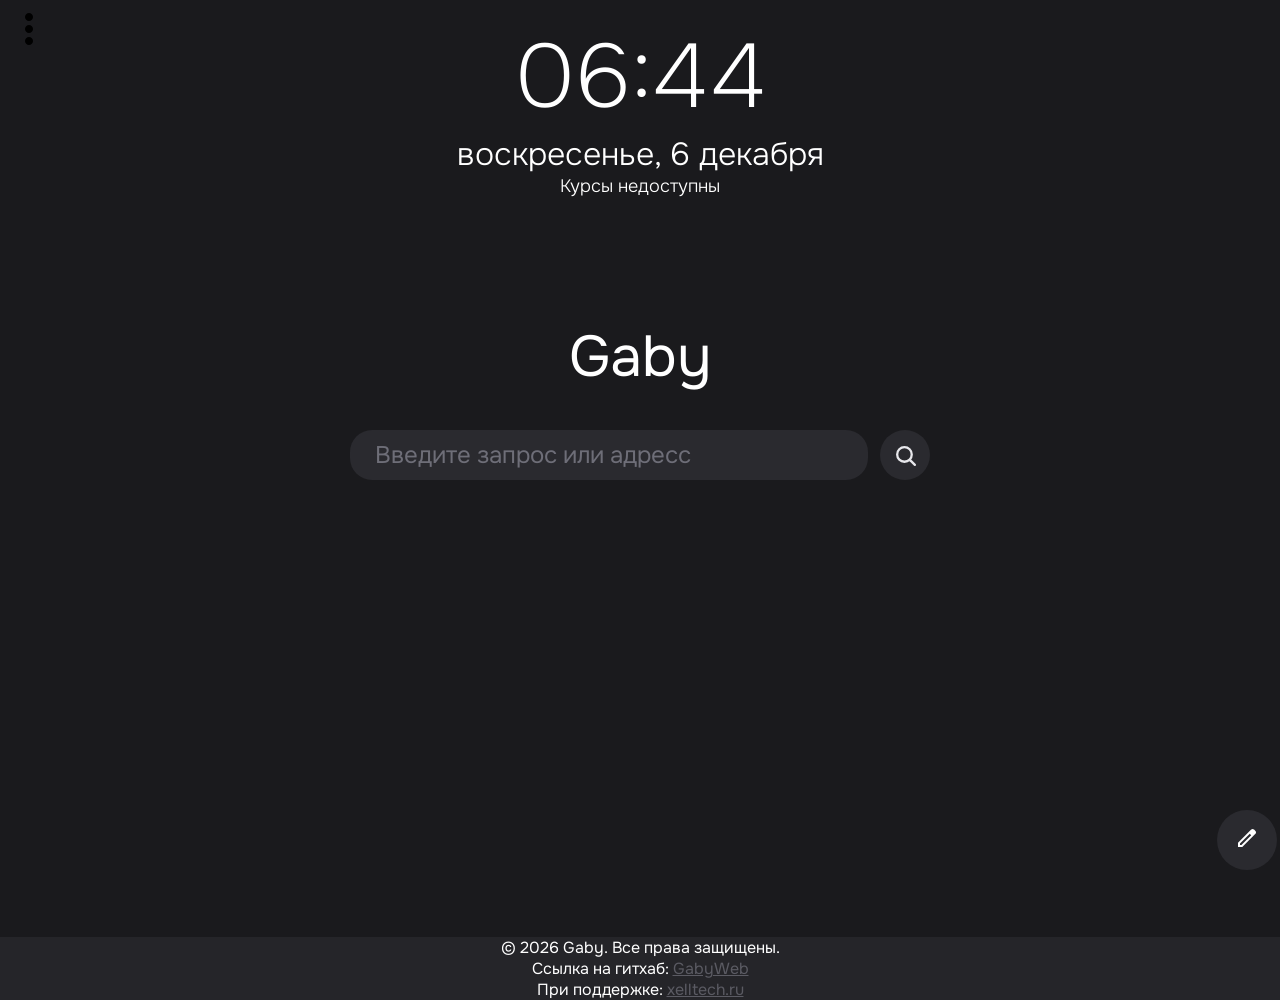
==== commit a8807774: "Добавил страницу о Gaby" ====
--- a/index.html
+++ b/index.html
@@ -8,7 +8,7 @@
     <meta name="keywords" content="приватный браузер, анонимный браузер, быстрый браузер, Gaby, встроенный ИИ, без рекламы">
     <meta name="author" content="banerlung">
     <meta name="robots" content="index, follow">
-    <meta property="og:title" content="Gaby — приватный браузер со встроенным ИИ">
+    <meta property="og:title" content="Gaby - приватный браузер со встроенным ИИ">
     <meta property="og:description" content="Минималистичный браузер без рекламы и слежки. Встроенный ИИ, вкладки, закладки, тёмная тема.">
     <meta property="og:image" content="fhoto/G.svg">
     <meta property="og:url" content="https://gabyweb.ru">
@@ -20,7 +20,7 @@
     <link rel="icon" href="fhoto/G.svg">
     <link rel="stylesheet" href="style.css">
     <script src="main.js" defer type="text/javascript"></script>
-    <title>Home page</title>
+    <title>Gaby - приватный браузер со встроенным ИИ</title>
 </head>
 <body class="dark">
     <section id="informatiion">
@@ -31,7 +31,7 @@
     <h1 id="gaby">Gaby</h1>
     <section id="search">
         <section id="searchValue">
-    <input type="text" id="input" placeholder="Введите запрос, найдется все" autocomplete="off" autocapitalize="off" spellcheck="false">
+    <input type="text" id="input" placeholder="Введите запрос или адресс" autocomplete="off" autocapitalize="off" spellcheck="false">
     <button id="result"><svg viewBox="0 0 24 24" fill="none" stroke="#e8e8ec"  id="themeB" stroke-width="2.2" stroke-linecap="round" stroke-linejoin="round" class="svgS"><circle cx="11" cy="11" r="7"></circle><path d="M21 21l-4.35-4.35"></path></svg></button>
     </section>
     </section>
@@ -49,6 +49,12 @@
                     <label id="cursLabel">Курсы валют
                     <input type="checkbox" id="chCurs" class="switcher">
                     </label>
+                    <div class="menu-item">
+    <svg xmlns="http://www.w3.org/2000/svg" height="24px" viewBox="0 -960 960 960" width="24px" fill="#D9D9D9">
+        <path d="M440-280h80v-240h-80v240Zm68.5-331.5Q520-623 520-640t-11.5-28.5Q497-680 480-680t-28.5 11.5Q440-657 440-640t11.5 28.5Q463-600 480-600t28.5-11.5ZM480-80q-83 0-156-31.5T197-197q-54-54-85.5-127T80-480q0-83 31.5-156T197-763q54-54 127-85.5T480-880q83 0 156 31.5T763-763q54 54 85.5 127T880-480q0 83-31.5 156T763-197q-54 54-127 85.5T480-80Zm0-80q134 0 227-93t93-227q0-134-93-227t-227-93q-134 0-227 93t-93 227q0 134 93 227t227 93Zm0-320Z"/>
+    </svg>
+    <span><a href="about.html" style="color: #ffffff;">О браузере Gaby</a></span>
+</div>
         </section>
     </section>
     <button id="themes"><svg xmlns="http://www.w3.org/2000/svg" height="24px" viewBox="0 -960 960 960" width="24px" fill="#ffffff"><path d="M200-200h57l391-391-57-57-391 391v57Zm-80 80v-170l528-527q12-11 26.5-17t30.5-6q16 0 31 6t26 18l55 56q12 11 17.5 26t5.5 30q0 16-5.5 30.5T817-647L290-120H120Zm640-584-56-56 56 56Zm-141 85-28-29 57 57-29-28Z"/></svg></button>
--- a/style.css
+++ b/style.css
@@ -9,13 +9,13 @@
     border: none;
 }
 .itemS {
-border: none;
-border-radius: 50%;
-width: 50px;
-height: 50px;
-display: flex;
-align-items: center;
-justify-content: center;
+    border: none;
+    border-radius: 50%;
+    width: 50px;
+    height: 50px;
+    display: flex;
+    align-items: center;
+    justify-content: center;
 }
 body {
     font-family: 'Courier New', Courier, monospace;
@@ -97,7 +97,6 @@
 
 #input {
     flex: 1;
-    min-width: 0;
     height: 50px;
     font-size: 24px;
     background-color: #2a2a2f;
@@ -107,7 +106,6 @@
     border-radius: 22px;
     border: none;
     color: #6e6e78;
-    transition: transform 0.3s ease, background-color 0.3s ease;
 }
 
 #input::placeholder { color: #6e6e78; }
@@ -174,16 +172,17 @@
 #list {
     display: flex;
     flex-direction: column;
-    gap: 5px;
-    list-style: square;
-    padding: 5px;
-    background-color: #2a2a2f;
+    gap: 12px;
+    padding: 16px 20px;
+    background: rgba(30, 30, 35, 0.55);
+    backdrop-filter: blur(20px) saturate(180%);
+    -webkit-backdrop-filter: blur(20px) saturate(180%);
+    border-radius: 24px;
+    box-shadow: 0 8px 20px rgba(0, 0, 0, 0.2);
     color: #ffffff;
-    min-width: 160px;
-    border-radius: 5px;
-    transition: transform 0.3s ease, opacity 0.4s ease, visibility 0.5s ease, background-color 0.3s ease, box-shadow 0.3s ease;
+    min-width: 200px;
+    transition: transform 0.3s ease, opacity 0.4s ease, visibility 0.5s ease, background 0.3s ease, box-shadow 0.3s ease;
     transform: translateX(0);
-    height: auto;
 }
 
 #list:hover { box-shadow: 7px 5px 10px rgba(0, 0, 0, 0.8); }
@@ -208,7 +207,7 @@
     transform: scale(102%);
 }
 label {
-float: left;
+    float: left;
 }
 #menu {
     padding: 0;
@@ -314,16 +313,16 @@
     text-align: left;
 }
 #curses {
-font-weight: 300;
+    font-weight: 300;
 }
 #dateLabel {
     text-align: center;
     font-size: 18px;
 }
 #date {
-font-weight: 300;
-padding: 0;
-margin: 0;
+    font-weight: 300;
+    padding: 0;
+    margin: 0;
 }
 .switcher {
     position: relative;
@@ -355,50 +354,60 @@
 
 .switcher:checked::before { transform: translateX(25px); }
 #themeLabel {
-margin-bottom: 15px;
+    margin-bottom: 15px;
 }
 #themes {
-position: absolute;
-bottom: 30px;
-right: 3px;
-border-radius: 50%;
-width: 60px;
-cursor: pointer;
-height: 60px;
-font-size: 18px;
-background-color: #2a2a2f;
-padding: 5px;
+    position: absolute;
+    bottom: 30px;
+    right: 3px;
+    border-radius: 50%;
+    width: 60px;
+    cursor: pointer;
+    height: 60px;
+    font-size: 18px;
+    background-color: #2a2a2f;
+    padding: 5px;
 }
 #divthemes {
-position: absolute;
-bottom: 100px;
-padding: 20px;
-right:  5px;
-width: 300px;
-height: 250px;
-background-color: #2a2a2f;
-border-radius: 15px;
-display: grid;
-grid-template-columns: repeat(2, 1fr); /* 3 столбца одинаковой ширины */
-grid-template-rows: repeat(2, 60px);
-gap: 15px;
-}
+    position: absolute;
+    bottom: 100px;
+    right: 5px;
+    width: 300px;
+    height: 250px;
+    background: rgba(30, 30, 35, 0.55);
+    backdrop-filter: blur(20px) saturate(180%);
+    -webkit-backdrop-filter: blur(20px) saturate(180%);
+    border-radius: 24px;
+    box-shadow: 0 8px 20px rgba(0, 0, 0, 0.2);
+    display: grid;
+    grid-template-columns: repeat(2, 1fr);
+    grid-template-rows: repeat(2, 60px);
+    gap: 15px;
+    padding: 20px;
+    transition: transform 0.3s ease, opacity 0.4s ease, visibility 0.4s ease;
+    transform: translateX(0);
+    opacity: 1;
+    visibility: visible;
+}
+
+#divthemes.hidden {
+    transform: translateX(100%);
+    opacity: 0;
+    visibility: hidden;
+}
+
 .item {
-background-color: #5d5d66;
-width: 130px;
-cursor: pointer;
-height: 60px;
-display: flex;
-justify-content: center;
-align-items: center;
-border-radius: 7px;
-&:hover {
-background-color: #626269;
-    }
-}
-.hidden { 
-opacity: 0;
-visibility: hidden;
+    background-color: #5d5d66;
+    width: 130px;
+    cursor: pointer;
+    height: 60px;
+    display: flex;
+    justify-content: center;
+    align-items: center;
+    border-radius: 7px;
+}
+.item:hover {
+    background-color: #626269;
 }
 /* ========== ДОПОЛНИТЕЛЬНЫЕ ТЕМЫ ========== */
 body.light-cyan {
@@ -450,6 +459,10 @@
 body.purple #divthemes {
     background-color: #ffffffd0;
     color: #2a004d;
+}
+#list svg,
+#list svg + * {
+    vertical-align: middle;
 }
 @media (max-width: 780px) {
     #search { margin-top: 80px; }
@@ -464,5 +477,5 @@
     #list { min-width: 120px; }
     #cursLabel, #clockLabel, #dateLabel { font-size: 14px;}
     #divthemes { display: none; }
-    #themes {display: none;}
+    #themes { display: none; }
 }
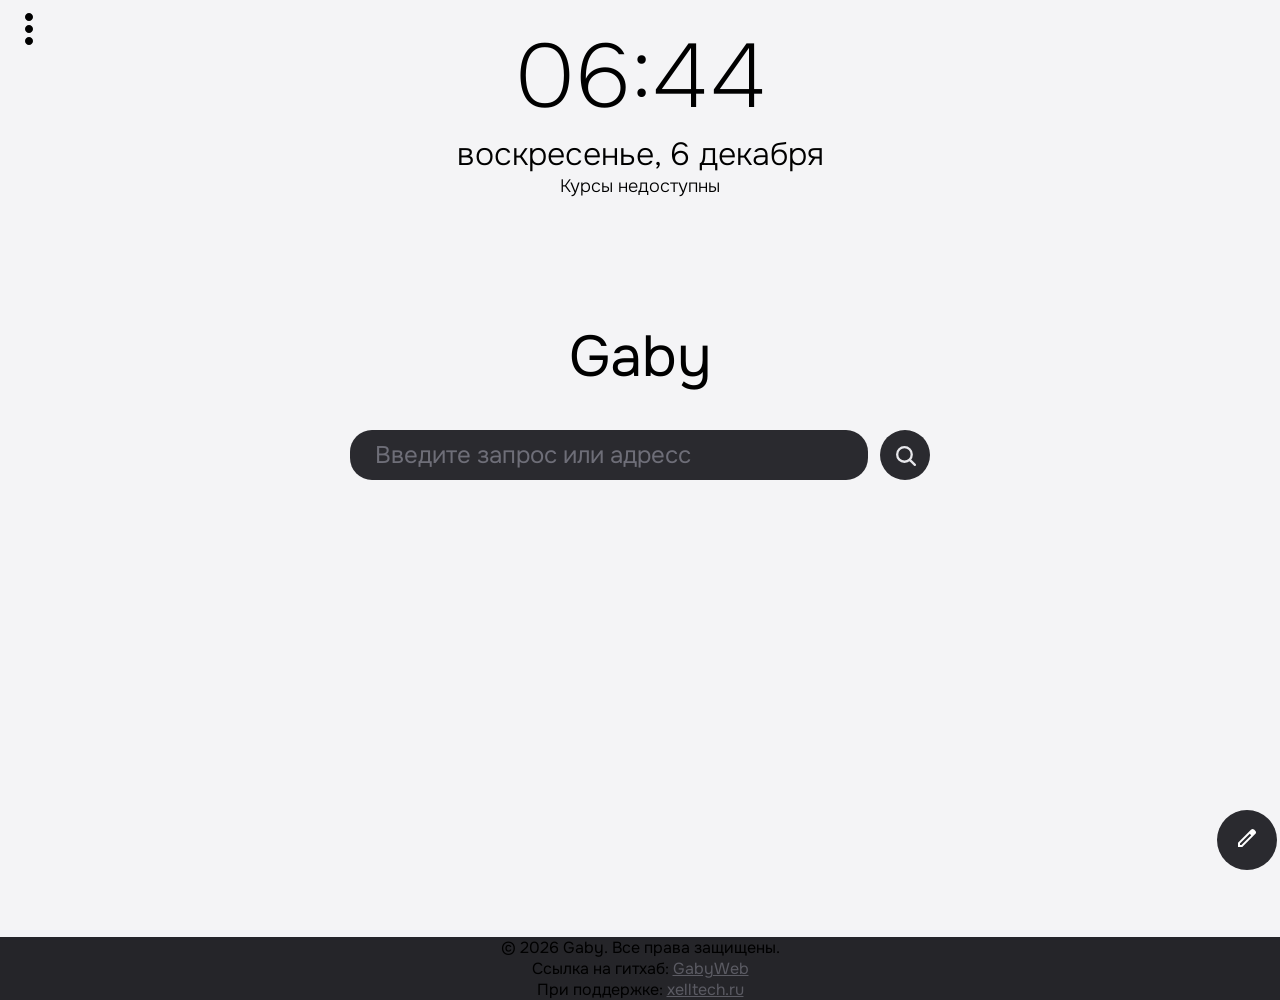
==== commit af880a58: "Добавлена анимация на главный экран" ====
--- a/index.html
+++ b/index.html
@@ -22,7 +22,7 @@
     <script src="main.js" defer type="text/javascript"></script>
     <title>Gaby - приватный браузер со встроенным ИИ</title>
 </head>
-<body class="dark">
+<body>
     <section id="informatiion">
     <h2 id="time" class="hidden2"></h2>
     <h3 id="date"></h3>
@@ -50,10 +50,10 @@
                     <input type="checkbox" id="chCurs" class="switcher">
                     </label>
                     <div class="menu-item">
-    <svg xmlns="http://www.w3.org/2000/svg" height="24px" viewBox="0 -960 960 960" width="24px" fill="#D9D9D9">
+    <svg xmlns="http://www.w3.org/2000/svg" height="24px" viewBox="0 -960 960 960" width="24px" fill="#999999">
         <path d="M440-280h80v-240h-80v240Zm68.5-331.5Q520-623 520-640t-11.5-28.5Q497-680 480-680t-28.5 11.5Q440-657 440-640t11.5 28.5Q463-600 480-600t28.5-11.5ZM480-80q-83 0-156-31.5T197-197q-54-54-85.5-127T80-480q0-83 31.5-156T197-763q54-54 127-85.5T480-880q83 0 156 31.5T763-763q54 54 85.5 127T880-480q0 83-31.5 156T763-197q-54 54-127 85.5T480-80Zm0-80q134 0 227-93t93-227q0-134-93-227t-227-93q-134 0-227 93t-93 227q0 134 93 227t227 93Zm0-320Z"/>
     </svg>
-    <span><a href="about.html" style="color: #ffffff;">О браузере Gaby</a></span>
+    <span><a href="about.html" style="color: #999999;">О браузере Gaby</a></span>
 </div>
         </section>
     </section>
--- a/style.css
+++ b/style.css
@@ -184,8 +184,6 @@
     transition: transform 0.3s ease, opacity 0.4s ease, visibility 0.5s ease, background 0.3s ease, box-shadow 0.3s ease;
     transform: translateX(0);
 }
-
-#list:hover { box-shadow: 7px 5px 10px rgba(0, 0, 0, 0.8); }
 
 #list.hidden {
     transform: translateX(-150%);
